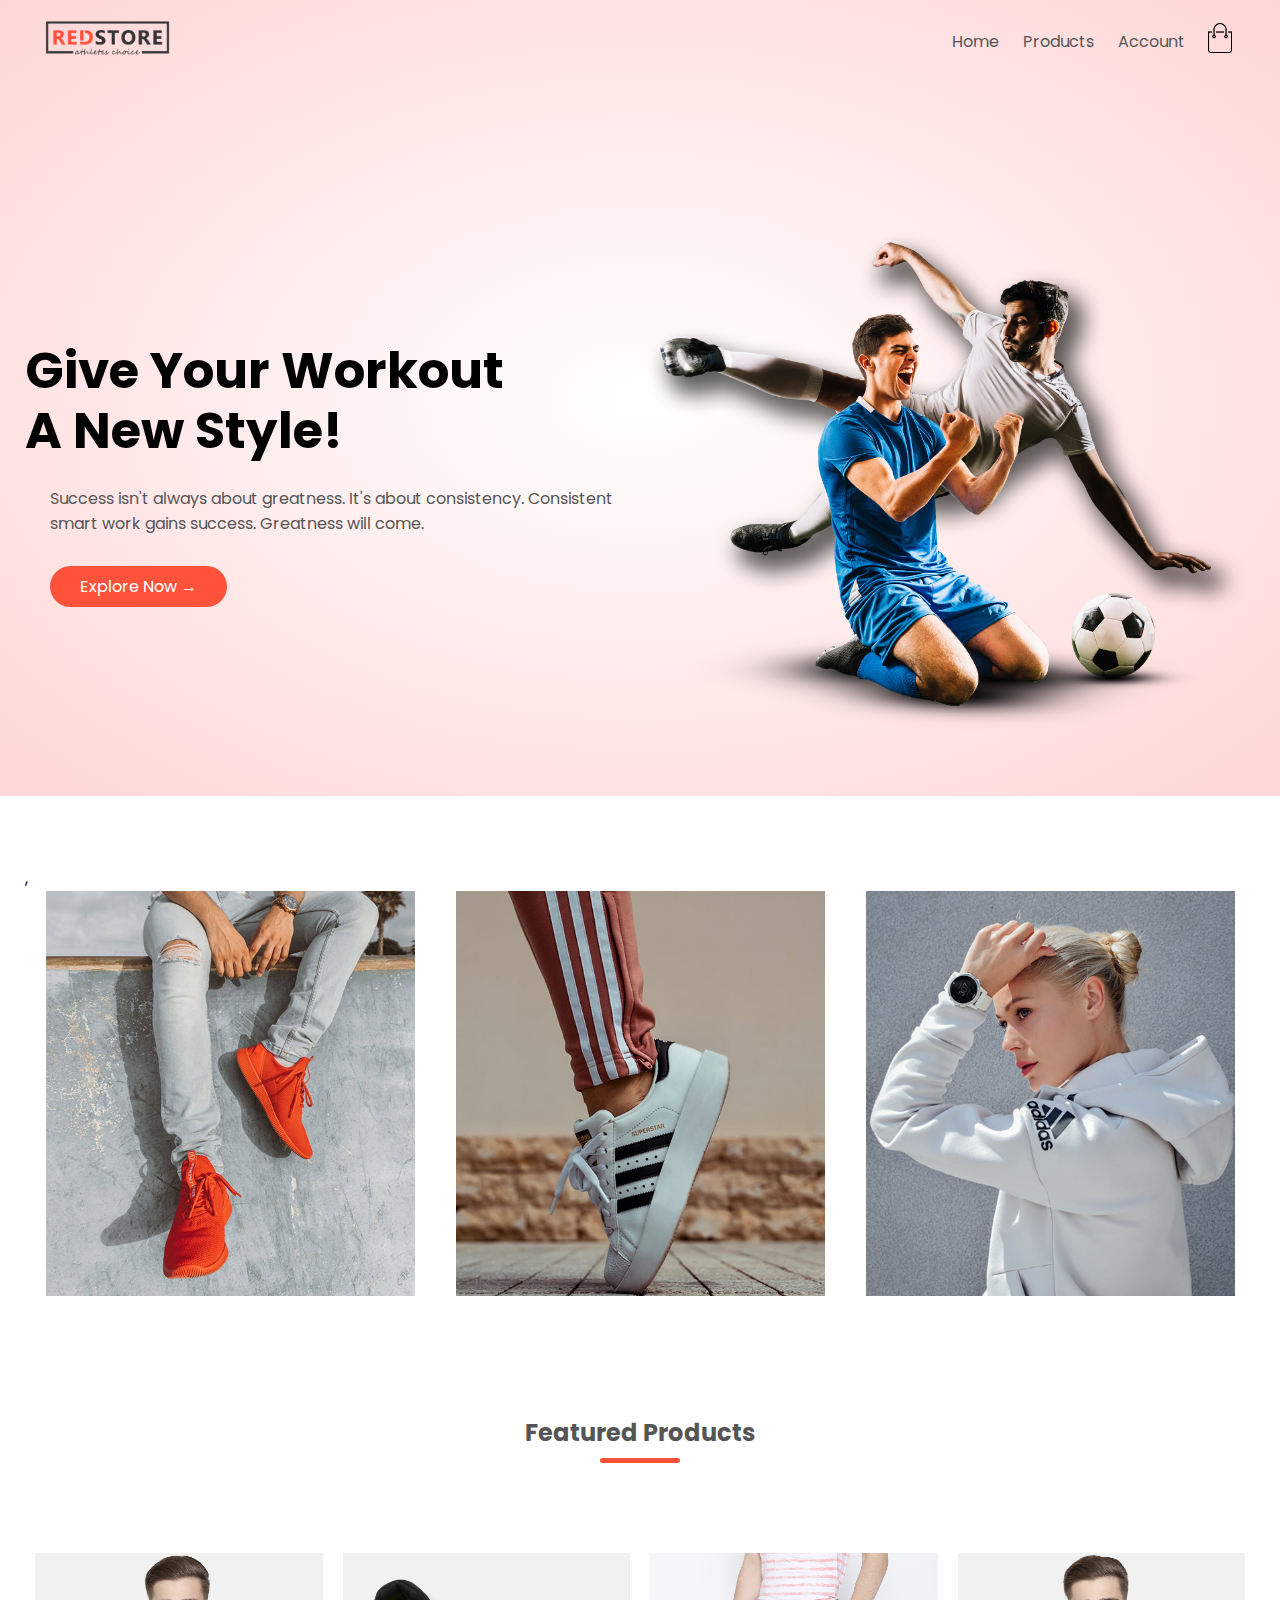
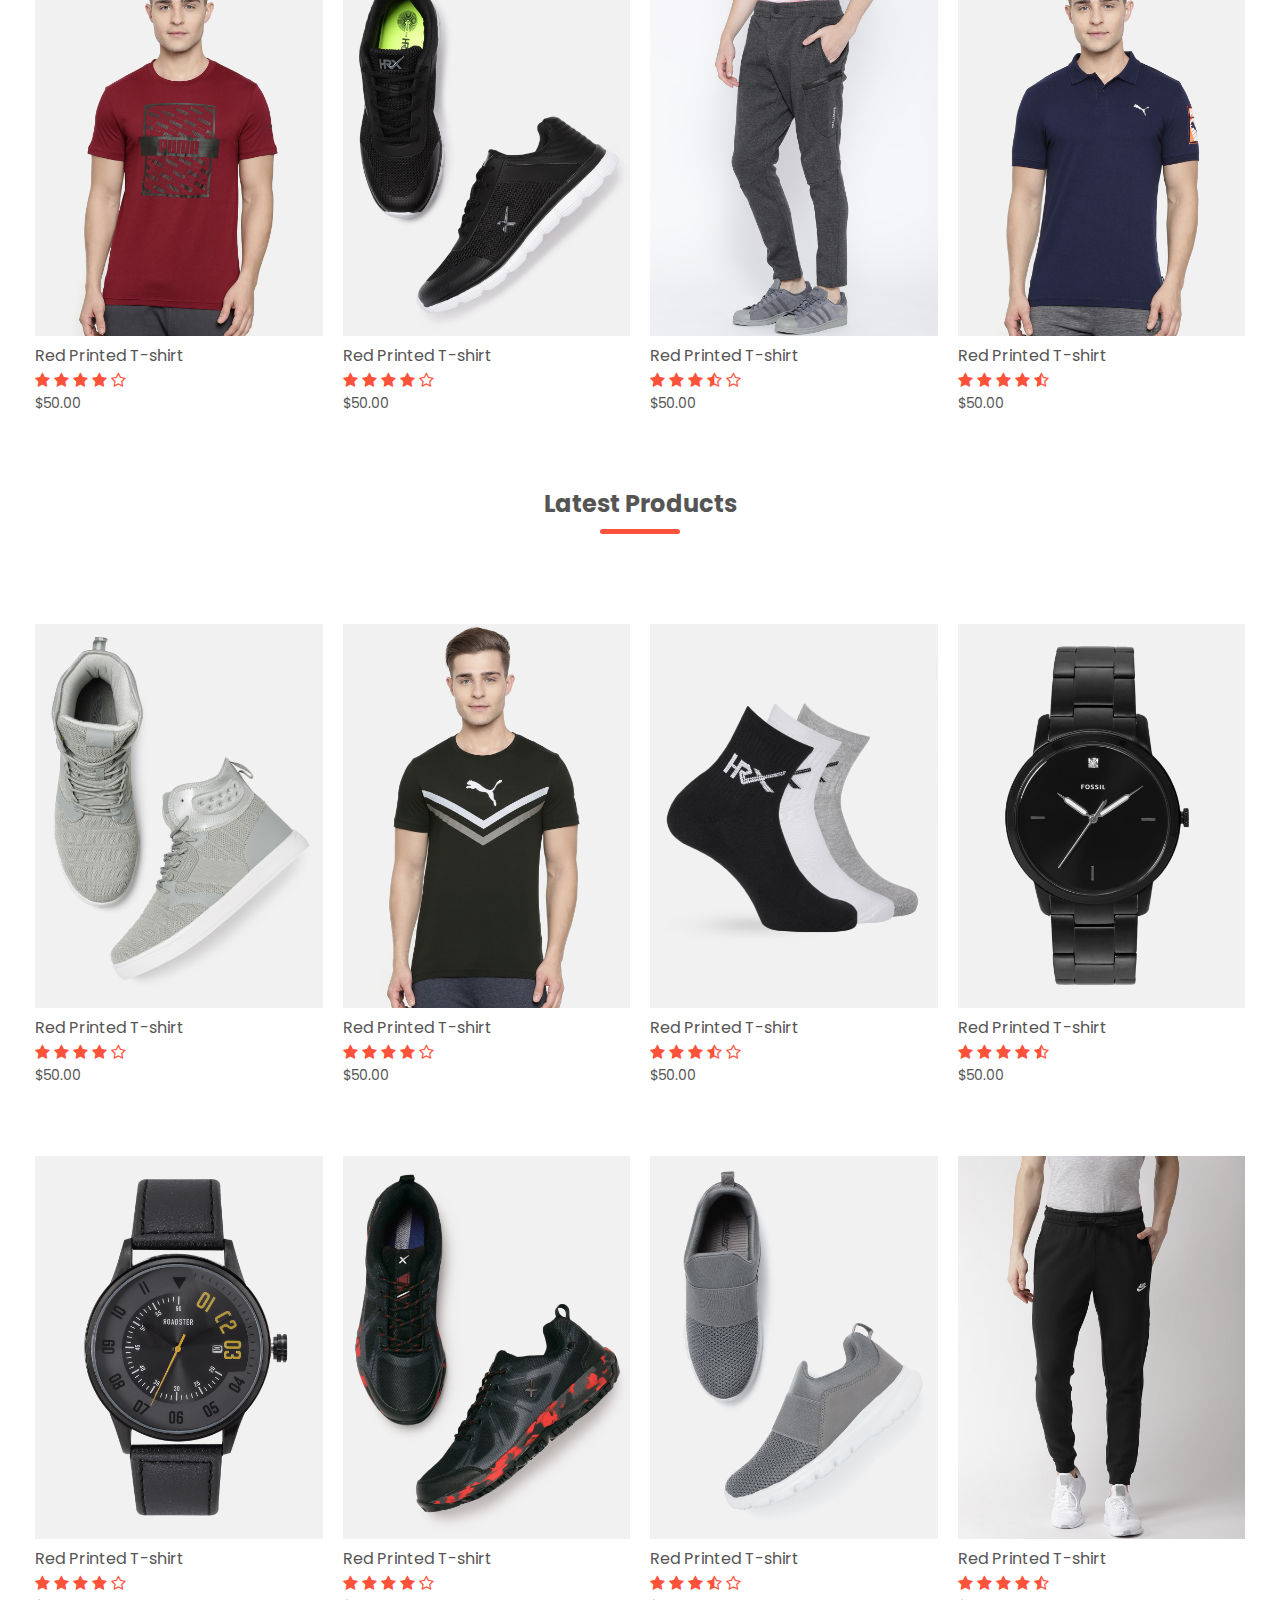
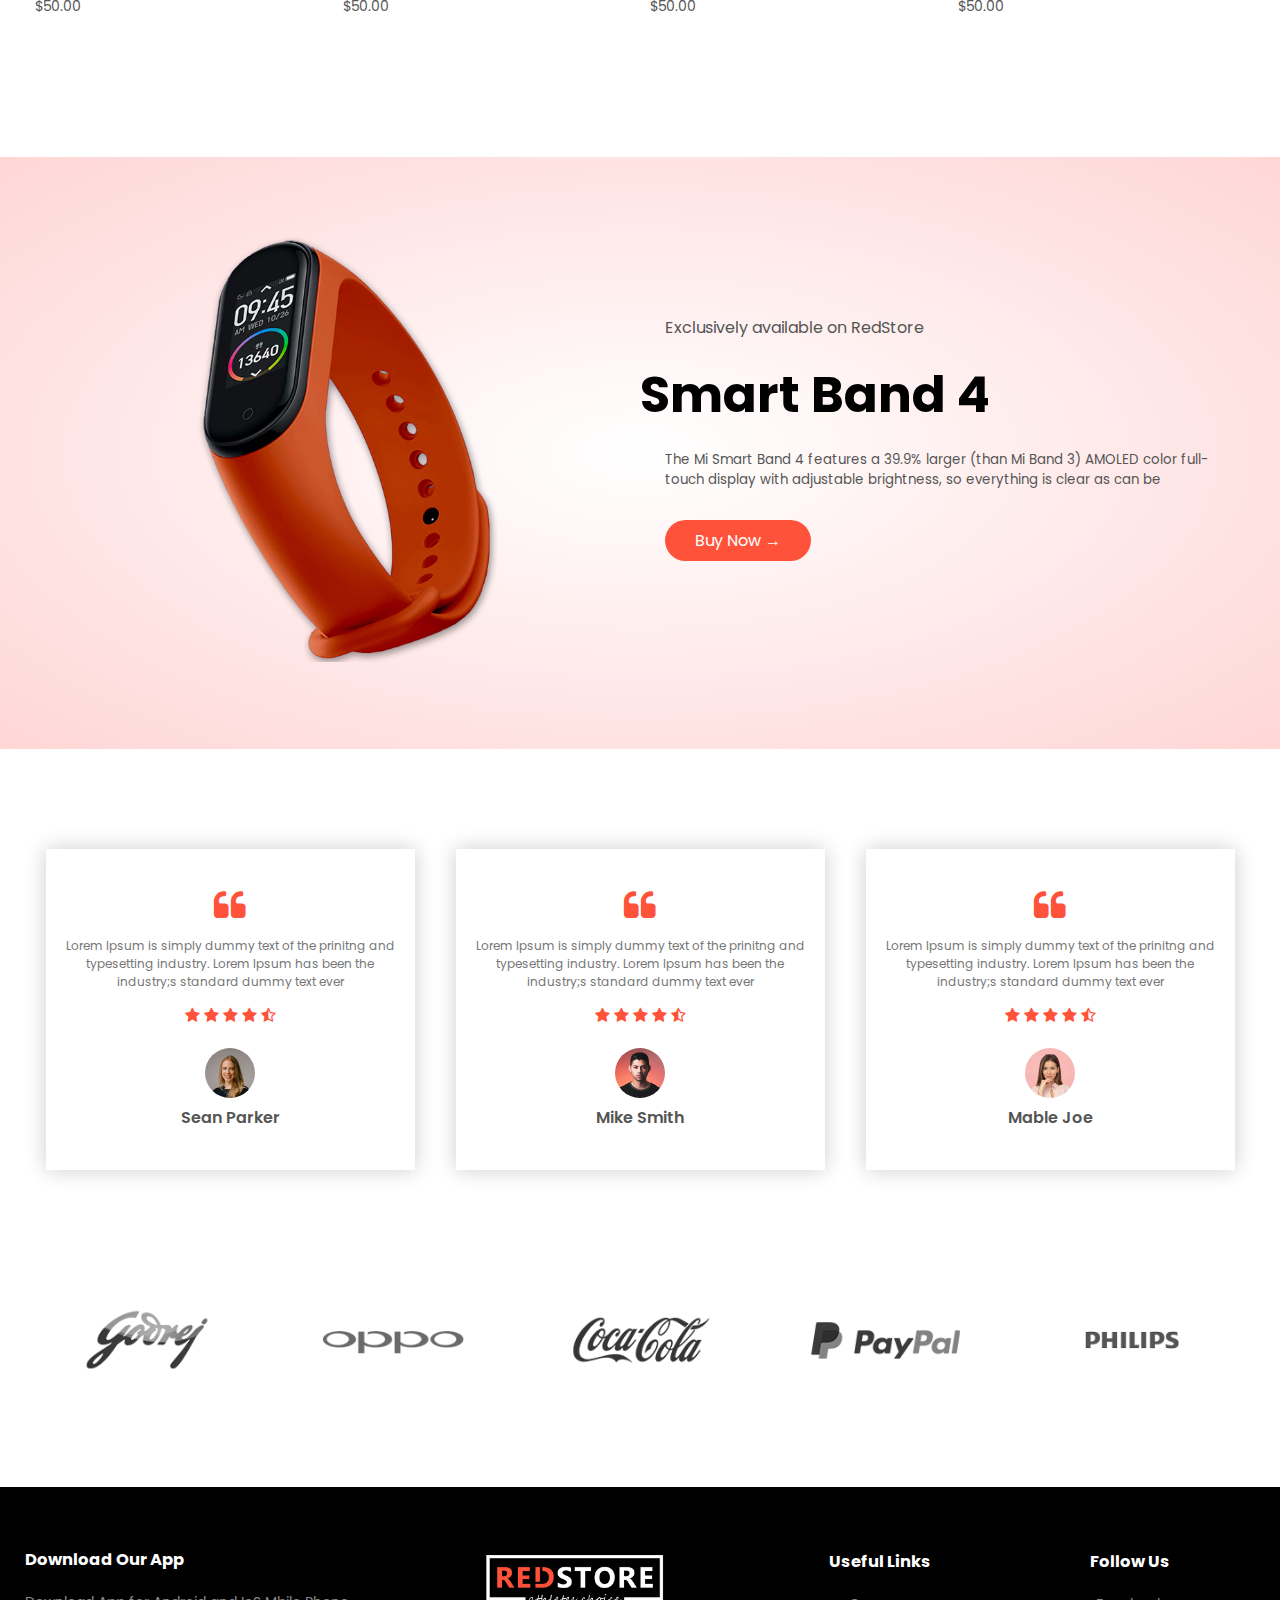
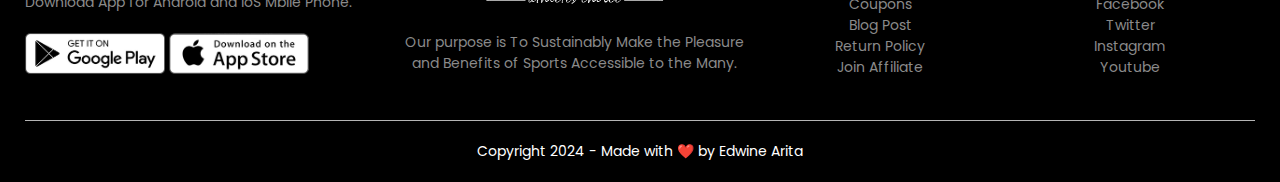
==== index.html @ f4b58a69 "Initial Commit" ====
<!DOCTYPE html>
<html lang="en">
  <head>
    <meta charset="UTF-8" />
    <meta name="viewport" content="width=device-width, initial-scale=1.0" />
    <!--we have added this view port tag and set initial scale to 1 so that our side should be adjustable according to different devices especially for mobile devices-->
    <title>RedStore | The #1 Ecommerce Website Design</title>
    <!-- connecting custom styles -->
    <link rel="stylesheet" href="store-assets/css/style.css" />
    <link
      href="https://fonts.googleapis.com/css2?family=Poppins:wght@200;300;400;500;600;700&display=swap"
      rel="stylesheet"
    />
    <!--poppins font from google fonts website then select popping select some types and then embed-->
    <link
      rel="stylesheet"
      href="https://stackpath.bootstrapcdn.com/font-awesome/4.7.0/css/font-awesome.min.css"
    />
    <!--link to connect to font awesome 4 to use different icons, just type font awesome 4 cdn and click on first link and copy the url and past it here with rel="stylesheet"-->
  </head>

  <body>
    <!--making header-->
    <div class="header">
      <div class="container">
        <!--making navigation bar consist of logo and menu links-->
        <div class="navbar">
          <div class="logo">
            <a href="index.html"
              ><img
                src="store-assets/images/logo.png"
                alt="RedStore logo"
                width="125px"
            /></a>
          </div>

          <!--menu-->
          <nav>
            <ul id="MenuItems">
              <!--use this id in js-->
              <li><a href="index.html">Home</a></li>
              <li><a href="products.html">Products</a></li>
              <!-- <li><a href="">About</a></li> -->
              <!-- <li><a href="">Contact</a></li> -->
              <li><a href="account.html">Account</a></li>
            </ul>
          </nav>
          <a href="cart.html"
            ><img
              src="store-assets/images/cart.png"
              alt="cart"
              width="30px"
              height="30px" /></a
          ><!--adding cart image in navigation section -->
          <img
            src="store-assets/images/menu.png"
            class="menu-icon"
            onclick="menutoggle()"
          /><!--this is the menu icon which  will be displayed on smaller screens with 3 lines, and when we click on it, it will open upside down or like dropdown menu, to open like this we have pass one menutoggle function to it which we have written in the end in js-->
        </div>

        <!--making another section in header class container-->
        <div class="row">
          <!--dividing this section into 2 columns-->
          <!--1st column for heading button and text-->
          <div class="col-2">
            <h1>Give Your Workout<br />A New Style!</h1>
            <p>
              Success isn't always about greatness. It's about consistency.
              Consistent <br />smart work gains success. Greatness will come.
            </p>
            <a href="" class="store-btn">Explore Now &#8594;</a
            ><!--where &#8594 is the code of arrow icon in explore now button-->
          </div>

          <!--2nd for image-->
          <div class="col-2">
            <img src="store-assets/images/image1.png" alt="header image" />
          </div>
        </div>
      </div>
    </div>

    <!--Featured Categories-->

    <!--categorise class to edit whole section, then small container class to edit whole row, then row class to edit area surrounding images, then col-3 class to edit col of each image then col-3 img used in css to edit image -->
    <div class="categories">
      <!--we will create 3 column for 3 images at a time in single row like we did above by making 2 columns-->

      <!--small container class contains row which consist of whole columns sections then col-3 which consist of col of images-->
      <div class="small container">
        ,<!--container class to edit images section-->
        <div class="row">
          <!--3 columns for 3 images-->
          <div class="col-3">
            <img src="store-assets/images/category-1.jpg" alt="" />
          </div>
          <div class="col-3">
            <img src="store-assets/images/category-2.jpg" alt="" />
          </div>
          <div class="col-3">
            <img src="store-assets/images/category-3.jpg" alt="" />
          </div>
        </div>
      </div>
    </div>

    <!--Featured Products-->
    <!--using same class small container to maintain same styling-->

    <div class="small container">
      <!--using again same row class to maintain same styling -->
      <h2 class="store-title">Featured Products</h2>
      <div class="row">
        <!--this time we will make 4 columns-->

        <!--it contains 4 different products with heading h4, image, price <p> and rating star-->
        <div class="col-4">
          <a href="product-detail.html"
            ><img src="store-assets/images/product-1.jpg" /></a
          ><!--product img-->
          <a href="product-detail.html"><h4>Red Printed T-shirt</h4></a
          ><!--product title-->
          <div class="rating">
            <!--add stars for rating of product from font awesome 4-->
            <i class="fa fa-star" aria-hidden="true"></i
            ><!--add 4 black start and one transparent star to show 4 out of 5 rating-->
            <i class="fa fa-star" aria-hidden="true"></i>
            <i class="fa fa-star" aria-hidden="true"></i>
            <i class="fa fa-star" aria-hidden="true"></i>
            <i class="fa fa-star-o" aria-hidden="true"></i>
          </div>
          <p>$50.00</p>
          <!--product price-->
        </div>

        <div class="col-4">
          <img src="store-assets/images/product-2.jpg" /><!--product img-->
          <h4>Red Printed T-shirt</h4>
          <!--product title-->
          <div class="rating">
            <!--add stars for rating of product from font awesome 4-->
            <i class="fa fa-star" aria-hidden="true"></i
            ><!--add 4 black start and one transparent star to show 4 out of 5 rating-->
            <i class="fa fa-star" aria-hidden="true"></i>
            <i class="fa fa-star" aria-hidden="true"></i>
            <i class="fa fa-star" aria-hidden="true"></i>
            <i class="fa fa-star-o" aria-hidden="true"></i>
          </div>
          <p>$50.00</p>
          <!--product price-->
        </div>

        <div class="col-4">
          <img src="store-assets/images/product-3.jpg" /><!--product img-->
          <h4>Red Printed T-shirt</h4>
          <!--product title-->
          <div class="rating">
            <!--add stars for rating of product from font awesome 4-->
            <i class="fa fa-star" aria-hidden="true"></i
            ><!--add 4 black start and one transparent star to show 4 out of 5 rating-->
            <i class="fa fa-star" aria-hidden="true"></i>
            <i class="fa fa-star" aria-hidden="true"></i>
            <i class="fa fa-star-half-o" aria-hidden="true"></i>
            <i class="fa fa-star-o" aria-hidden="true"></i>
          </div>
          <p>$50.00</p>
          <!--product price-->
        </div>

        <div class="col-4">
          <img src="store-assets/images/product-4.jpg" /><!--product img-->
          <h4>Red Printed T-shirt</h4>
          <!--product title-->
          <div class="rating">
            <!--add stars for rating of product from font awesome 4-->
            <i class="fa fa-star" aria-hidden="true"></i
            ><!--add 4 black start and one transparent star to show 4 out of 5 rating-->
            <i class="fa fa-star" aria-hidden="true"></i>
            <i class="fa fa-star" aria-hidden="true"></i>
            <i class="fa fa-star" aria-hidden="true"></i>
            <i class="fa fa-star-half-o" aria-hidden="true"></i>
          </div>
          <p>$50.00</p>
          <!--product price-->
        </div>
      </div>

      <!--adding latest products in class small container after featured products row-->

      <h2 class="store-title">Latest Products</h2>
      <div class="row">
        <!--this time we will make 4 columns-->

        <!--it contains 4 different products with heading h4, image, price <p> and rating star-->
        <div class="col-4">
          <img src="store-assets/images/product-5.jpg" /><!--product img-->
          <h4>Red Printed T-shirt</h4>
          <!--product title-->
          <div class="rating">
            <!--add stars for rating of product from font awesome 4-->
            <i class="fa fa-star" aria-hidden="true"></i
            ><!--add 4 black start and one transparent star to show 4 out of 5 rating-->
            <i class="fa fa-star" aria-hidden="true"></i>
            <i class="fa fa-star" aria-hidden="true"></i>
            <i class="fa fa-star" aria-hidden="true"></i>
            <i class="fa fa-star-o" aria-hidden="true"></i>
          </div>
          <p>$50.00</p>
          <!--product price-->
        </div>

        <div class="col-4">
          <img src="store-assets/images/product-6.jpg" /><!--product img-->
          <h4>Red Printed T-shirt</h4>
          <!--product title-->
          <div class="rating">
            <!--add stars for rating of product from font awesome 4-->
            <i class="fa fa-star" aria-hidden="true"></i
            ><!--add 4 black start and one transparent star to show 4 out of 5 rating-->
            <i class="fa fa-star" aria-hidden="true"></i>
            <i class="fa fa-star" aria-hidden="true"></i>
            <i class="fa fa-star" aria-hidden="true"></i>
            <i class="fa fa-star-o" aria-hidden="true"></i>
          </div>
          <p>$50.00</p>
          <!--product price-->
        </div>

        <div class="col-4">
          <img src="store-assets/images/product-7.jpg" /><!--product img-->
          <h4>Red Printed T-shirt</h4>
          <!--product title-->
          <div class="rating">
            <!--add stars for rating of product from font awesome 4-->
            <i class="fa fa-star" aria-hidden="true"></i
            ><!--add 4 black start and one transparent star to show 4 out of 5 rating-->
            <i class="fa fa-star" aria-hidden="true"></i>
            <i class="fa fa-star" aria-hidden="true"></i>
            <i class="fa fa-star-half-o" aria-hidden="true"></i>
            <i class="fa fa-star-o" aria-hidden="true"></i>
          </div>
          <p>$50.00</p>
          <!--product price-->
        </div>

        <div class="col-4">
          <img src="store-assets/images/product-8.jpg" /><!--product img-->
          <h4>Red Printed T-shirt</h4>
          <!--product title-->
          <div class="rating">
            <!--add stars for rating of product from font awesome 4-->
            <i class="fa fa-star" aria-hidden="true"></i
            ><!--add 4 black start and one transparent star to show 4 out of 5 rating-->
            <i class="fa fa-star" aria-hidden="true"></i>
            <i class="fa fa-star" aria-hidden="true"></i>
            <i class="fa fa-star" aria-hidden="true"></i>
            <i class="fa fa-star-half-o" aria-hidden="true"></i>
          </div>
          <p>$50.00</p>
          <!--product price-->
        </div>
      </div>
      <div class="row">
        <div class="col-4">
          <img src="store-assets/images/product-9.jpg" /><!--product img-->
          <h4>Red Printed T-shirt</h4>
          <!--product title-->
          <div class="rating">
            <!--add stars for rating of product from font awesome 4-->
            <i class="fa fa-star" aria-hidden="true"></i
            ><!--add 4 black start and one transparent star to show 4 out of 5 rating-->
            <i class="fa fa-star" aria-hidden="true"></i>
            <i class="fa fa-star" aria-hidden="true"></i>
            <i class="fa fa-star" aria-hidden="true"></i>
            <i class="fa fa-star-o" aria-hidden="true"></i>
          </div>
          <p>$50.00</p>
          <!--product price-->
        </div>

        <div class="col-4">
          <img src="store-assets/images/product-10.jpg" /><!--product img-->
          <h4>Red Printed T-shirt</h4>
          <!--product title-->
          <div class="rating">
            <!--add stars for rating of product from font awesome 4-->
            <i class="fa fa-star" aria-hidden="true"></i
            ><!--add 4 black start and one transparent star to show 4 out of 5 rating-->
            <i class="fa fa-star" aria-hidden="true"></i>
            <i class="fa fa-star" aria-hidden="true"></i>
            <i class="fa fa-star" aria-hidden="true"></i>
            <i class="fa fa-star-o" aria-hidden="true"></i>
          </div>
          <p>$50.00</p>
          <!--product price-->
        </div>

        <div class="col-4">
          <img src="store-assets/images/product-11.jpg" /><!--product img-->
          <h4>Red Printed T-shirt</h4>
          <!--product title-->
          <div class="rating">
            <!--add stars for rating of product from font awesome 4-->
            <i class="fa fa-star" aria-hidden="true"></i
            ><!--add 4 black start and one transparent star to show 4 out of 5 rating-->
            <i class="fa fa-star" aria-hidden="true"></i>
            <i class="fa fa-star" aria-hidden="true"></i>
            <i class="fa fa-star-half-o" aria-hidden="true"></i>
            <i class="fa fa-star-o" aria-hidden="true"></i>
          </div>
          <p>$50.00</p>
          <!--product price-->
        </div>

        <div class="col-4">
          <img src="store-assets/images/product-12.jpg" /><!--product img-->
          <h4>Red Printed T-shirt</h4>
          <!--product title-->
          <div class="rating">
            <!--add stars for rating of product from font awesome 4-->
            <i class="fa fa-star" aria-hidden="true"></i
            ><!--add 4 black start and one transparent star to show 4 out of 5 rating-->
            <i class="fa fa-star" aria-hidden="true"></i>
            <i class="fa fa-star" aria-hidden="true"></i>
            <i class="fa fa-star" aria-hidden="true"></i>
            <i class="fa fa-star-half-o" aria-hidden="true"></i>
          </div>
          <p>$50.00</p>
          <!--product price-->
        </div>
      </div>
    </div>

    <!--offer-->
    <div class="offer">
      <div class="container">
        <div class="row">
          <div class="col-2">
            <img src="store-assets/images/exclusive.png" class="offer-img" />
          </div>

          <div class="col-2">
            <p>Exclusively available on RedStore</p>
            <h1>Smart Band 4</h1>
            <small>
              The Mi Smart Band 4 features a 39.9% larger (than Mi Band 3)
              AMOLED color full-touch display with adjustable brightness, so
              everything is clear as can be
            </small>
            <a href="" class="store-btn">Buy Now &#8594;</a
            ><!--where &#8594 is the code of arrow icon in explore now button-->
          </div>
        </div>
      </div>
    </div>

    <!----------------testimonials-------------->

    <div class="testimonial">
      <div class="small container">
        <!--section-->
        <div class="row">
          <!--row-->

          <!--3 comments-->
          <div class="col-3">
            <!--3 columns-->

            <!--add " or left quote before comment-->
            <i class="fa fa-quote-left" aria-hidden="true"></i>
            <p>
              Lorem Ipsum is simply dummy text of the prinitng and typesetting
              industry. Lorem Ipsum has been the industry;s standard dummy text
              ever
            </p>
            <div class="rating">
              <!--add stars for rating of product from font awesome 4-->
              <i class="fa fa-star" aria-hidden="true"></i
              ><!--add 4 black start and one transparent star to show 4 out of 5 rating-->
              <i class="fa fa-star" aria-hidden="true"></i>
              <i class="fa fa-star" aria-hidden="true"></i>
              <i class="fa fa-star" aria-hidden="true"></i>
              <i class="fa fa-star-half-o" aria-hidden="true"></i>
            </div>
            <img src="store-assets/images/user-1.png" /><!--image of person-->
            <h3>Sean Parker</h3>
            <!--name of person-->
          </div>

          <div class="col-3">
            <!--3 columns-->

            <!--add " or left quote before comment-->
            <i class="fa fa-quote-left" aria-hidden="true"></i>
            <p>
              Lorem Ipsum is simply dummy text of the prinitng and typesetting
              industry. Lorem Ipsum has been the industry;s standard dummy text
              ever
            </p>
            <div class="rating">
              <!--add stars for rating of product from font awesome 4-->
              <i class="fa fa-star" aria-hidden="true"></i
              ><!--add 4 black start and one transparent star to show 4 out of 5 rating-->
              <i class="fa fa-star" aria-hidden="true"></i>
              <i class="fa fa-star" aria-hidden="true"></i>
              <i class="fa fa-star" aria-hidden="true"></i>
              <i class="fa fa-star-half-o" aria-hidden="true"></i>
            </div>
            <img src="store-assets/images/user-2.png" /><!--image of person-->
            <h3>Mike Smith</h3>
            <!--name of person-->
          </div>

          <div class="col-3">
            <!--3 columns-->

            <!--add " or left quote before comment-->
            <i class="fa fa-quote-left" aria-hidden="true"></i>
            <p>
              Lorem Ipsum is simply dummy text of the prinitng and typesetting
              industry. Lorem Ipsum has been the industry;s standard dummy text
              ever
            </p>
            <div class="rating">
              <!--add stars for rating of product from font awesome 4-->
              <i class="fa fa-star" aria-hidden="true"></i
              ><!--add 4 black start and one transparent star to show 4 out of 5 rating-->
              <i class="fa fa-star" aria-hidden="true"></i>
              <i class="fa fa-star" aria-hidden="true"></i>
              <i class="fa fa-star" aria-hidden="true"></i>
              <i class="fa fa-star-half-o" aria-hidden="true"></i>
            </div>
            <img src="store-assets/images/user-3.png" /><!--image of person-->
            <h3>Mable Joe</h3>
            <!--name of person-->
          </div>
        </div>
      </div>
    </div>

    <!----------brands-------------->

    <div class="brands">
      <div class="small container">
        <div class="row">
          <div class="col-5">
            <img src="store-assets/images/logo-godrej.png" />
          </div>

          <div class="col-5">
            <img src="store-assets/images/logo-oppo.png" />
          </div>

          <div class="col-5">
            <img src="store-assets/images/logo-coca-cola.png" />
          </div>

          <div class="col-5">
            <img src="store-assets/images/logo-paypal.png" />
          </div>

          <div class="col-5">
            <img src="store-assets/images/logo-philips.png" />
          </div>
        </div>
      </div>
    </div>

    <!-------footer------->
    <div class="footer">
      <div class="container">
        <!-- it will follow same styling as of header-->
        <div class="row">
          <!--it contains 4 columns col1 contains text and col2 contain image col3 contains useful links and col4 contains social media links-->
          <div class="footer-col-1">
            <h3>Download Our App</h3>
            <p>Download App for Android and IoS Mbile Phone.</p>

            <!---add images of play store and appstore in 1st column-->
            <div class="app-logo">
              <img src="store-assets/images/play-store.png" />
              <img src="store-assets/images/app-store.png" />
            </div>
          </div>

          <div class="footer-col-2">
            <img src="store-assets/images/logo-white.png" />
            <p>
              Our purpose is To Sustainably Make the Pleasure and Benefits of
              Sports Accessible to the Many.
            </p>
          </div>

          <div class="footer-col-3">
            <h3>Useful Links</h3>
            <ul>
              <li>Coupons</li>
              <li>Blog Post</li>
              <li>Return Policy</li>
              <li>Join Affiliate</li>
            </ul>
          </div>

          <div class="footer-col-4">
            <h3>Follow Us</h3>
            <ul>
              <li>Facebook</li>
              <li>Twitter</li>
              <li>Instagram</li>
              <li>Youtube</li>
            </ul>
          </div>
        </div>
        <!--add horizontal line and copyright text along with clickable link-->
        <hr />
        <a href="" class="copyright"
          >Copyright 2024 - Made with ❤️ by Edwine Arita</a
        >
      </div>
    </div>

    <!-----------------JS----------------------->
    <script>
      //declare variable MenuItems which take ul having id "MenuItems"

      var MenuItems = document.getElementById("MenuItems");
      MenuItems.style.maxHeight = "0px"; //by default, we have set menu or dropdown menu height to 0px, means it is close by default

      function menutoggle() {
        //this is the function which we have called above in nav which works on small devices and users click on it
        if (MenuItems.style.maxHeight == "0px") {
          //when user click on it and if it is closed or its height is 0px, then it will open or it should have heigt of 200px upon clicking
          MenuItems.style.maxHeight = "200px";
        } //if user not clicked or it has already opened, then it will upon clicking again closed
        else {
          MenuItems.style.maxHeight = "0px";
        }
      }
    </script>
  </body>
</html>
---- store-assets/css/style.css ----
* {
  /* "*" is used for all elements in your website*/
  margin: 0;
  padding: 0;
  box-sizing: border-box; /*box sizing: border-box is used to add padding and border in both width and heghts.*/
}
body {
  font-family: "Poppins", sans-serif;
}

.navbar {
  display: flex;
  align-items: center;
  padding: 20px;
}
nav {
  flex: 1;
  text-align: right;
}
nav ul {
  display: inline-block;
  list-style-type: none;
}
nav ul li {
  display: inline-block;
  margin-right: 20px;
}
/*for menu links*/
a {
  text-decoration: none;
  color: #555;
}
p {
  color: #555;
}
.container {
  max-width: 1300px; /*width of the header section will not be more than 1300px*/
  margin: auto;
  padding-left: 25px;
  padding-right: 25px;
}
/*dividing text and image in haif*/
.row {
  display: flex; /*flexible content*/
  align-items: center;
  flex-wrap: wrap; /*wrap place single line or multi lines in given space.*/
  justify-content: space-around; /*"Display the flex items with space before, between, and after the lines:"*/
}
.col-2 {
  flex-basis: 50%; /*divide it into haif*/
  min-width: 300px;
}
.col-2 img {
  max-width: 100%; /*should not be more than 100%*/
  padding: 50px 0px; /*top bottom 50, left right 0*/
}
.col-2 h1 {
  font-size: 50px;
  line-height: 60px;
  margin: 25px 0;
}
.col-2 p {
  margin-left: 25px;
}

/*design header button explore now*/
.store-btn {
  display: inline-block;
  background: #ff523b;
  color: #fff;
  padding: 8px 30px; /*top bottom 8, left right 30*/
  margin: 30px 0;
  margin-left: 25px;
  border-radius: 30px;
  transition: background 0.5s; /*below I have specified the change in button color when hover. this transition will delay color change by 0.5 sec*/
}
.store-btn:hover {
  background: #563434;
}
.header {
  background: radial-gradient(#fff, #ffd6d6);
}
.header .row {
  margin-top: 75px;
}
/*for featured categories are*/
.categories {
  margin: 70px 0px;
}
.col-3 {
  flex-basis: 30%; /*30% for each image*/
  min-width: 250px; /*images should have min width of 250 px*/
  margin-bottom: 30px;
}
.col-3 img {
  width: 100%; /*utilize full col-3 width which has min-width of 250 px*/
}



/*featured products*/
/*small container edit whole section consist of rows*/
.small-container {
  max-width: 1080px;
  margin: auto; /*make images in center*/
  padding-left: 25px;
  padding-right: 25px;
}
/*col-4 will edit col of images*/
.col-4 {
  flex-basis: 25%; /*each image column occupies 25% each*/
  padding: 10px;
  min-width: 200px;
  margin-bottom: 50px;
  transition: transform 0.5s; /*when apply hover effect it will move image with 5sec delay*/
}
.col-4 img {
  width: 100%; /*each image occupies full column width*/
}
/*for title class consist of heading of feature products*/
.store-title {
  text-align: center;
  margin: 0px auto 80px;
  position: relative;
  line-height: 60px;
  color: #555;
}

/*to make divider after featured products heading*/
.store-title::after {
  /*after is used to place something after anything*/
  content: ""; /*will place divider after title content*/
  background: #ff523b; /*color of divider*/
  width: 80px; /*these all are the features of divider*/
  height: 5px;
  border-radius: 5px;
  position: absolute;
  bottom: 0;
  left: 50%; /*50% from l.H.S*/
  transform: translateX(-50%);
}
/*for products title*/
h4 {
  color: #555;
  font-weight: normal;
}
/*for products price*/
.col-4 p {
  font-size: 14px;
}
/*change color of rating stars -> .rating for rating class and .fa for icons*/
.rating .fa {
  color: #ff523b;
}
/*hover effect to feature products images*/
.col-4:hover {
  transform: translateY(
    -5px
  ); /*hover effect to col-4 which contain 4 images of featured products and image move in y direction when hover*/
}
/*offer section*/

.offer {
  background: radial-gradient(#fff, #ffd6d6);
  margin-top: 80px;
  padding: 30px;
}
.col-2 .offer-img {
  padding: 50px;
}
small {
  color: #555;
  display: block;
  margin-left: 25px;
}



/*testimonial*/
.testimonial {
  padding-top: 100px;
}
.testimonial .col-3 {
  text-align: center;
  padding: 40px 20px;
  box-shadow: 0 0 20px 0 rgba(0, 0, 0, 0.2); /*it will add shadow to each column like a box*/
  cursor: pointer; /*it convert cursor to shape pointer when moving cursor over testimonials*/
  transition: transform 0.5s; /*for hover effect*/
}
.testimonial .col-3 img {
  /*for the images of testimonials*/
  width: 50px;
  margin-top: 20px;
  border-radius: 50%;
}
.testimonial .col-3:hover {
  transform: translateY(-10px); /*hover effect to each column*/
}
/*designing quote section*/
.fa.fa-quote-left {
  font-size: 34px;
  color: #ff523b; /*color of quote icon*/
}
.col-3 p {
  /*modify p of testimonials*/
  font-size: 12px;
  margin: 12px 0;
  color: #777;
}
.testimonial .col-3 h3 {
  font-weight: 600;
  color: #555;
  font-size: 16px;
}




/*brands*/
.brands {
  margin: 100px auto;
}
.col-5 {
  width: 160px;
}
.col-5 img {
  width: 100%;
  cursor: pointer;
  filter: grayscale(100%); /*logo color would be gray*/
}
.col-5 img:hover {
  filter: grayscale(0); /*when hover on brands, it will remove gray color*/
}



/*designing footer*/
.footer {
  background: #000; /*footer background color is black*/
  color: #8a8a8a; /*text color*/
  font-size: 14px;
  padding: 60px 0 20px;
}
.footer p {
  color: #8a8a8a; /*paragraphs color in class footer*/
}
.footer h3 {
  color: #fff; /*heading color is white*/
  margin-bottom: 20px;
}
.footer-col-1,
.footer-col-2,
.footer-col-3,
.footer-col-4 {
  min-width: 250px; /*all columns should have a min width of 250px*/
  margin-bottom: 20px;
}
.footer-col-1 {
  flex-basis: 30%;
}
.footer-col-2 {
  flex: 1; /*flex 1 is used to fill complete occupy given space*/
  text-align: center;
}
.footer-col-2 img {
  width: 180px; /*editing image in col2*/
  margin-bottom: 20px;
}
.footer-col-3,
.footer-col-4 {
  flex-basis: 12%; /*both footer col3 and col4 occupies 12% each*/
  text-align: center;
}
ul {
  list-style-type: none; /*remove bullets from links specially links which are in footer*/
}
.app-logo {
  margin-top: 20px;
}
.app-logo img {
  width: 140px;
}
.footer hr {
  border: none;
  background: #b5b5b5;
  height: 1px;
  margin: 20px 0;
}
.copyright {
  display: block;
  text-align: center;
  color: #fff;
}

/*-----------media query for menu-------------*/

.menu-icon {
  width: 28px; /*width of menu icon image*/
  margin-left: 20px;
  display: none; /*initially menu icon image will not be visible on any screen*/
}
/*we have to display menu icon for small screens only and hide it for larger screens*/

/*menu icon will be visible for width of page less than 800px, above 800px or larger screen it will not be visible and we get navbar */
@media only screen and (max-width: 800px) {
  nav ul {
    /*for whole dropdown menu chart*/
    position: absolute;
    top: 70px;
    left: 0;
    background: #333;
    width: 100%;
    overflow: hidden; /*before applying this, we were getting menu links open, so to clipped or close them and to work them only when clicked, we use overflow hidden*/
    transition: max-Height 0.5s; /*this will make dropdown menu to open with little bit delay and make it stylish*/
  }
  nav ul li {
    /*for home contacts etc*/
    display: block;
    margin-right: 50px;
    margin-top: 10px;
    margin-bottom: 10px;
  }
  nav ul li a {
    /*dropdown menu link color would be white*/
    color: #fff;
  }
  .menu-icon {
    /*we again call menu icon in smaller screen, before smaller screen, we set display none, means initially it was not visible for any screen, but now it will be visible for smaller screens as we set display to block*/
    display: block;
    cursor: pointer;
  }
}






/*All prodcuts page*/
.row-2 {
  justify-content: space-between; /*create some space heading and selection panel*/
  margin: 100px auto 50px;
}
select {
  border: 1px solid #ff523b; /*create red border around dropdown select panel*/
  padding: 5px;
}
select:focus {
  outline: none; /*the issue was when create red border above, it shows red border but upon selecting other option it again becomes black, so we set outline none upon clicking and for clicking or tabing, focus is used*/
}
.page-store-btn {
  margin: 0 auto 80px;
}
.page-store-btn span {
  /*desigining pages no button which we have made using span tag*/
  display: inline-block;
  border: 1px solid #ff523b;
  margin-left: 10px;
  width: 40px;
  height: 40px;
  text-align: center;
  line-height: 40px;
  cursor: pointer;
}
.page-store-btn span:hover {
  /*adds hover effect to page btn*/
  background: #ff523b;
  color: #ffff;
}
/*single product details*/
.single-product {
  margin-top: 80px;
}
.single-product .col-2 img {
  padding: 0;
}
.single-product .col-2 {
  padding: 20px;
  text-align: left;
}

.single-product select {
  /*styling size dropdown*/
  display: block;
  padding: 10px;
  margin-top: 20px;
}
.single-product h4 {
  margin: 20px 0;
  font-size: 22px;
  font-weight: bold;
}

.single-product input {
  /*style no of products input*/
  width: 50px;
  height: 40px;
  font-size: 20px;
  margin-right: 10px;
  border: 1px solid #ff523b;
}
input:focus {
  outline: none;
}
.single-product .fa {
  /*styling icon with product details h3*/
  color: #ff523b;
  margin-left: 10px;
}
.small-img-row {
  display: flex; /*make all 4 images flexible*/
  justify-content: space-between; /*this will make all 4 images to take equal available space in single line without any gap, mean 25% each col, and to place gap between each col, we call col below and made 24% so to have a gap*/
}
.small-img-col {
  flex-basis: 24%; /*this will make each column to take 24% space and 1% gap*/
}
.single-product .col-2 p {
  margin-left: 0px;
}
.single-product .col-2 h1 {
  margin-left: 0px;
}
/*Cart Items*/
.cart-page {
  margin: 80px auto;
}
table {
  width: 100%; /*takes full width of the web page*/
  border-collapse: collapse;
}
.cart-info {
  display: flex;
  flex-wrap: wrap;
}
th {
  text-align: left;
  padding: 5px;
  color: white;
  background: #ff523b;
  font-weight: normal;
}
td {
  padding: 10px 5px;
}
td input {
  width: 40px;
  height: 30px;
  padding: 5px;
}
td a {
  color: #ff523b;
  font-size: 12px;
}
td img {
  width: 80px;
  height: 80px;
  margin-right: 10px;
}
td small {
  padding-left: 0px;
  margin-left: 0px;
}

.total-price {
  display: flex;
  justify-content: flex-end; /*put content with max width at the end, if flex start, then put content at start with max width as we mentioned max width below*/
}
.total-price table {
  border-top: 3px solid #ff523b;
  width: 100%;
  max-width: 480px;
}
td:last-child {
  text-align: right; /*align all last column values to right, in our case, these are prices*/
}
th:last-child {
  text-align: right;
}
/*account page*/
.account-page {
  padding: 50px 0;
  background: radial-gradient(#fff, #ffd6d6);
}
.form-container {
  /* in account page first column, we place an image, and in second coloumn we place form having following specs*/
  background: #fff;
  width: 300px;
  height: 400px;
  position: relative;
  text-align: center;
  padding: 20px 0;
  margin: auto;
  box-shadow: 0 0 20px 0px rgba(0, 0, 0, 3);
  overflow: hidden;
}
.form-container span {
  font-weight: bold;
  padding: 0 10px;
  color: #555555;
  cursor: pointer;
  width: 100px;
  display: inline-block;
}
.form-store-btn {
  display: inline-block;
}
.form-container form {
  max-width: 300px;
  padding: 0 20px;
  position: absolute;
  top: 130px;
  transition: transform 1s;
}
form input {
  width: 100%;
  height: 30px;
  margin: 10px 0;
  padding: 0 10px;
  border: 1px solid #ccc;
}
form .store-btn {
  width: 100%;
  border: none;
  cursor: pointer;
  margin: 10px 0;
}
form .store-btn:focus {
  outline: none;
}
#LoginForm {
  left: -300px;
}
#RegForm {
  left: 0;
}
form a {
  font-size: 12px;
}
#Indicator {
  width: 100px;
  border: none;
  background: #ff523b;
  height: 3px;
  margin-top: 8px;
  transform: translateX(100px);
  transition: transform 1s;
}

/*----------media query for each and every item display on mobile or screen size less than 600px---------------*/

@media only screen and (max-width: 600px) {
  .row {
    /*this is the row which we have used in every section*/
    text-align: center; /*when open on mobile, we make text in every row to be center align*/
  }
  .col-2,
  .col-3,
  .col-4 {
    /*for all columns view on mobile, we want one column single line occupying 100% width we not want 3 or 4 in single line*/
    flex-basis: 100%;
  }
  /*for single product detail page*/
  .single-product .row {
    text-align: left;
  }
  .single-product .col-2 {
    padding: 20px;
  }
  .single-product h1 {
    font-size: 26px;
    line-height: 26px;
  }
  /*for cart page*/
  .cart-info p {
    display: none; /*hide product name in smaller screen*/
  }
}
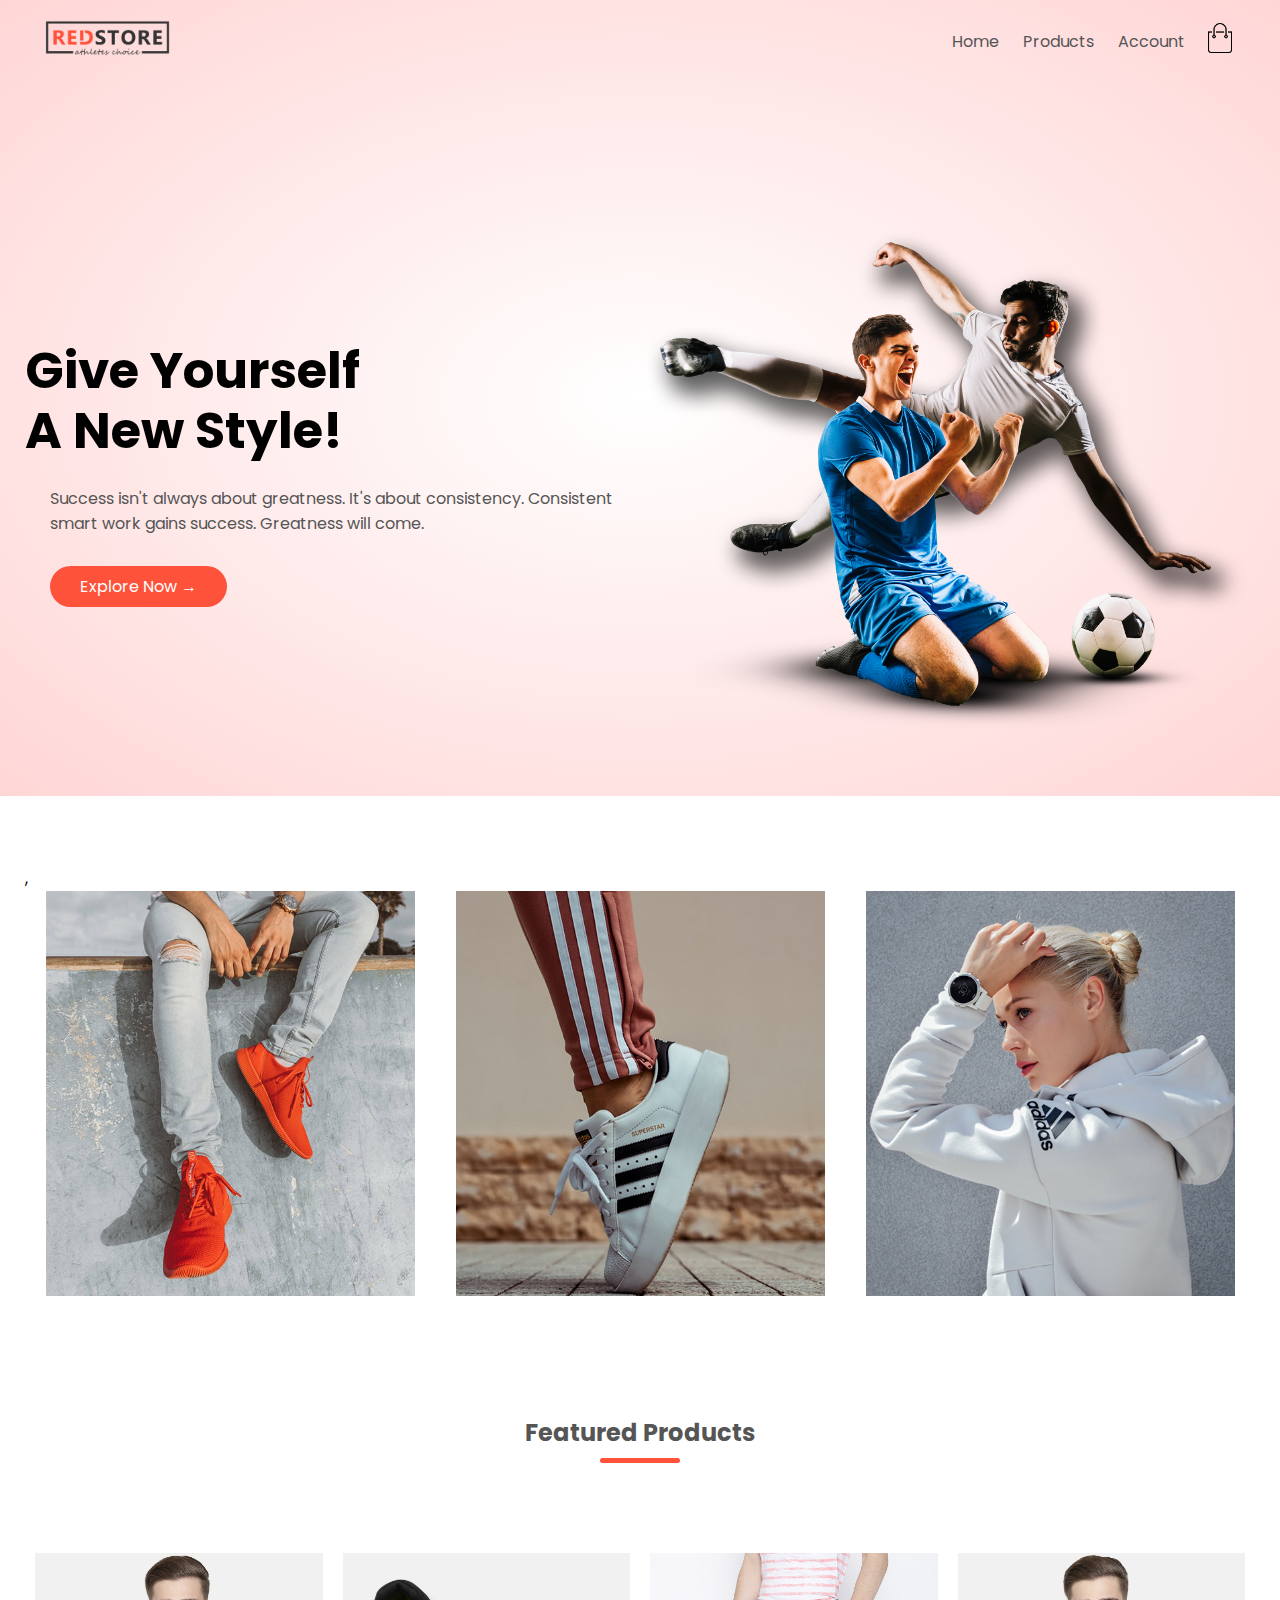
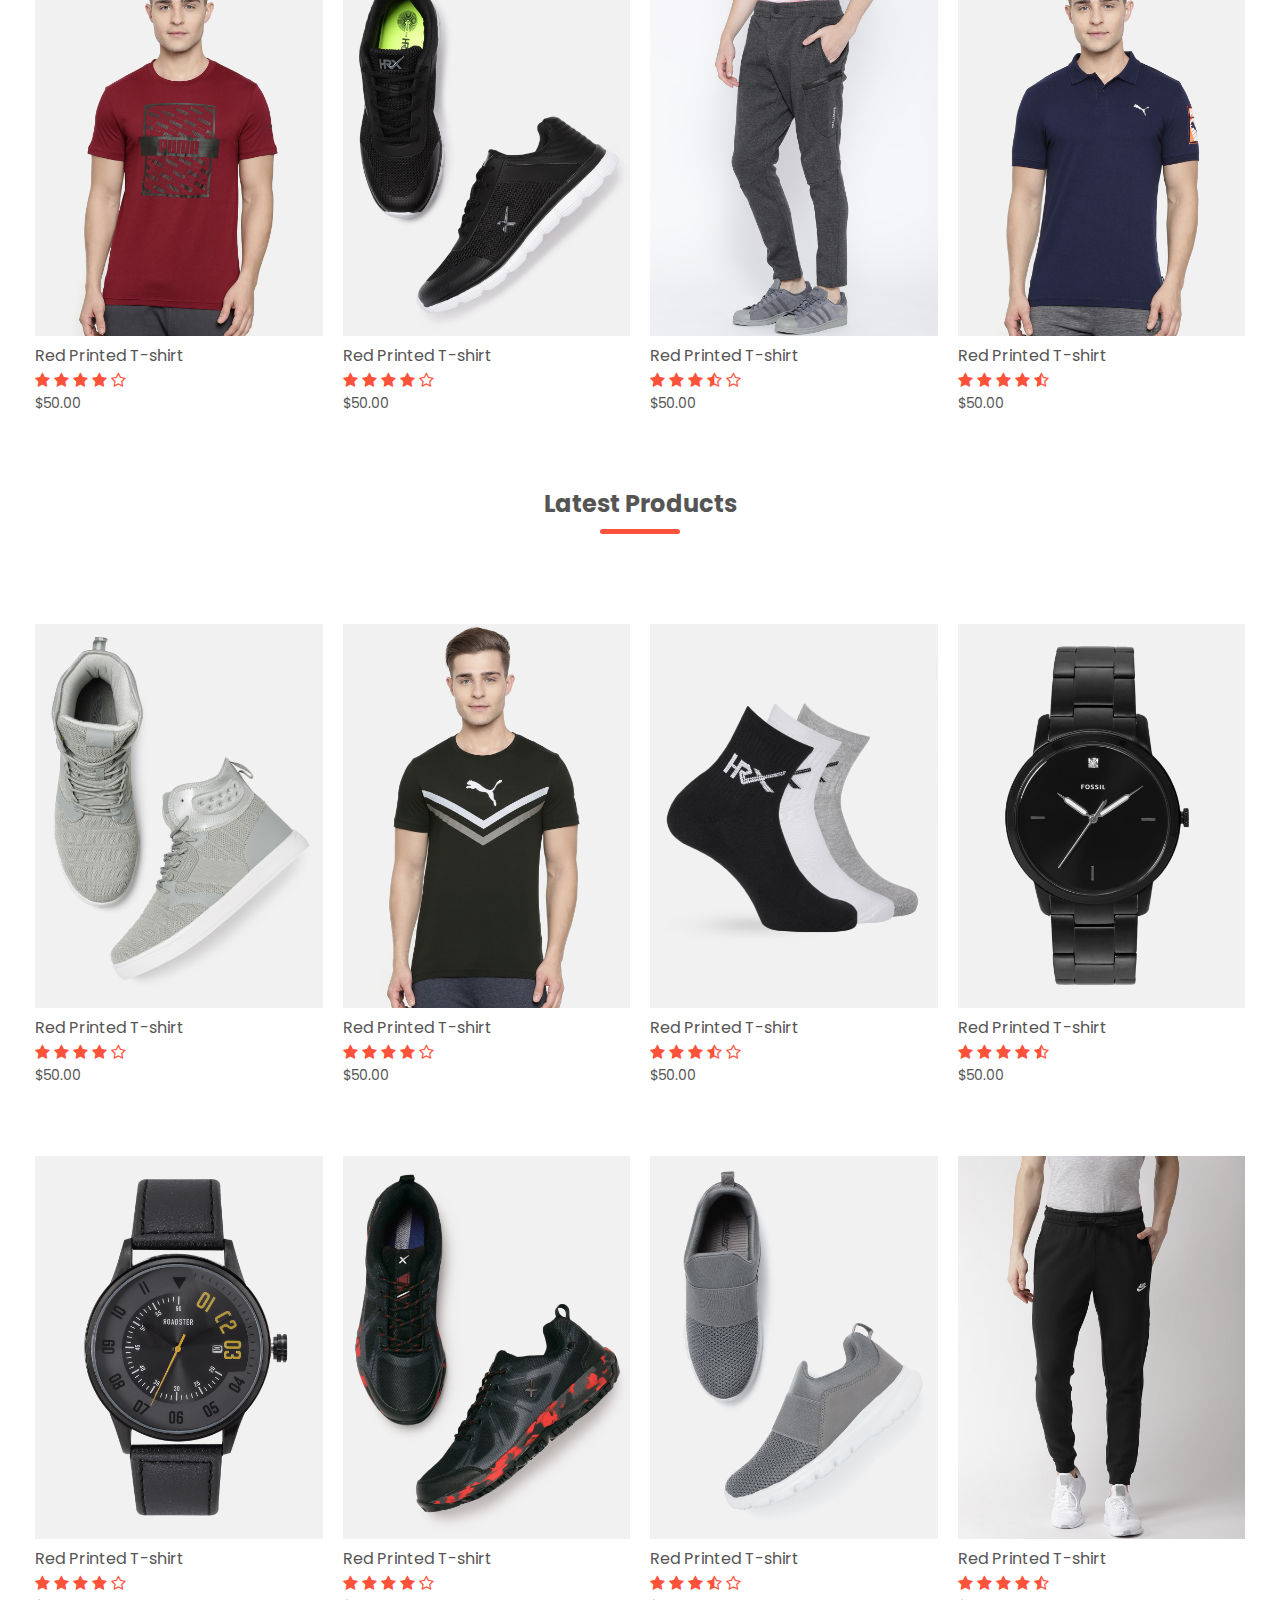
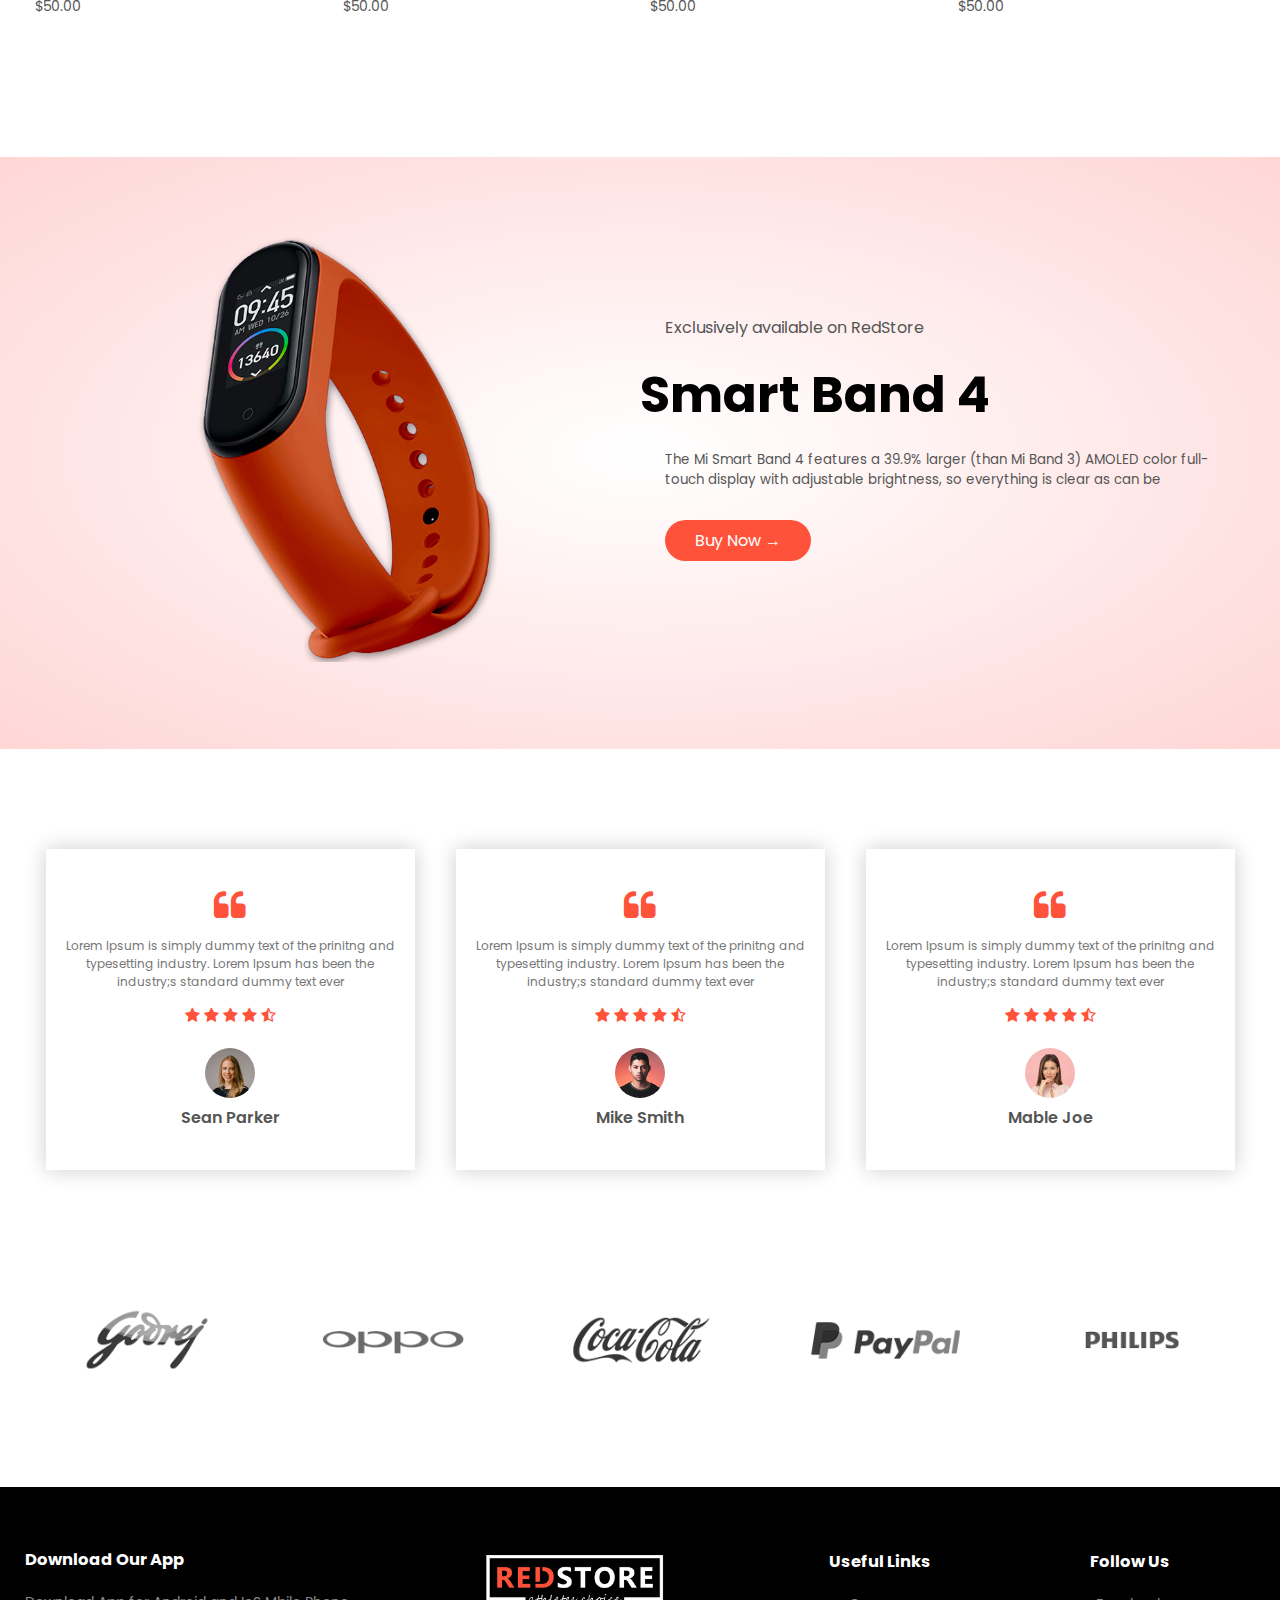
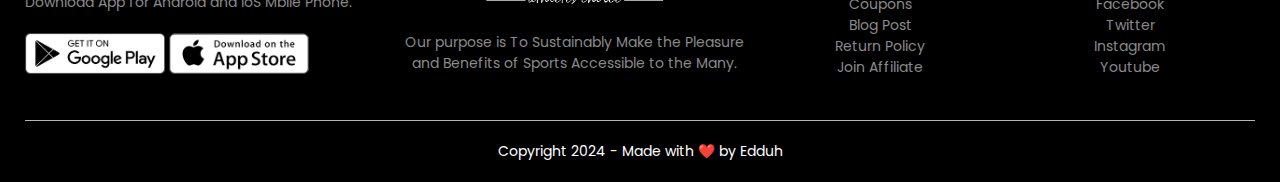
==== commit 7ada8926: "Redstore" ====
--- a/index.html
+++ b/index.html
@@ -4,7 +4,7 @@
     <meta charset="UTF-8" />
     <meta name="viewport" content="width=device-width, initial-scale=1.0" />
     <!--we have added this view port tag and set initial scale to 1 so that our side should be adjustable according to different devices especially for mobile devices-->
-    <title>RedStore | The #1 Ecommerce Website Design</title>
+    <title>Chogo | The #1 Ecommerce</title>
     <!-- connecting custom styles -->
     <link rel="stylesheet" href="store-assets/css/style.css" />
     <link
@@ -64,7 +64,7 @@
           <!--dividing this section into 2 columns-->
           <!--1st column for heading button and text-->
           <div class="col-2">
-            <h1>Give Your Workout<br />A New Style!</h1>
+            <h1>Give Yourself<br />A New Style!</h1>
             <p>
               Success isn't always about greatness. It's about consistency.
               Consistent <br />smart work gains success. Greatness will come.
@@ -514,9 +514,7 @@
         </div>
         <!--add horizontal line and copyright text along with clickable link-->
         <hr />
-        <a href="" class="copyright"
-          >Copyright 2024 - Made with ❤️ by Edwine Arita</a
-        >
+        <a href="" class="copyright">Copyright 2024 - Made with ❤️ by Edduh</a>
       </div>
     </div>
 
